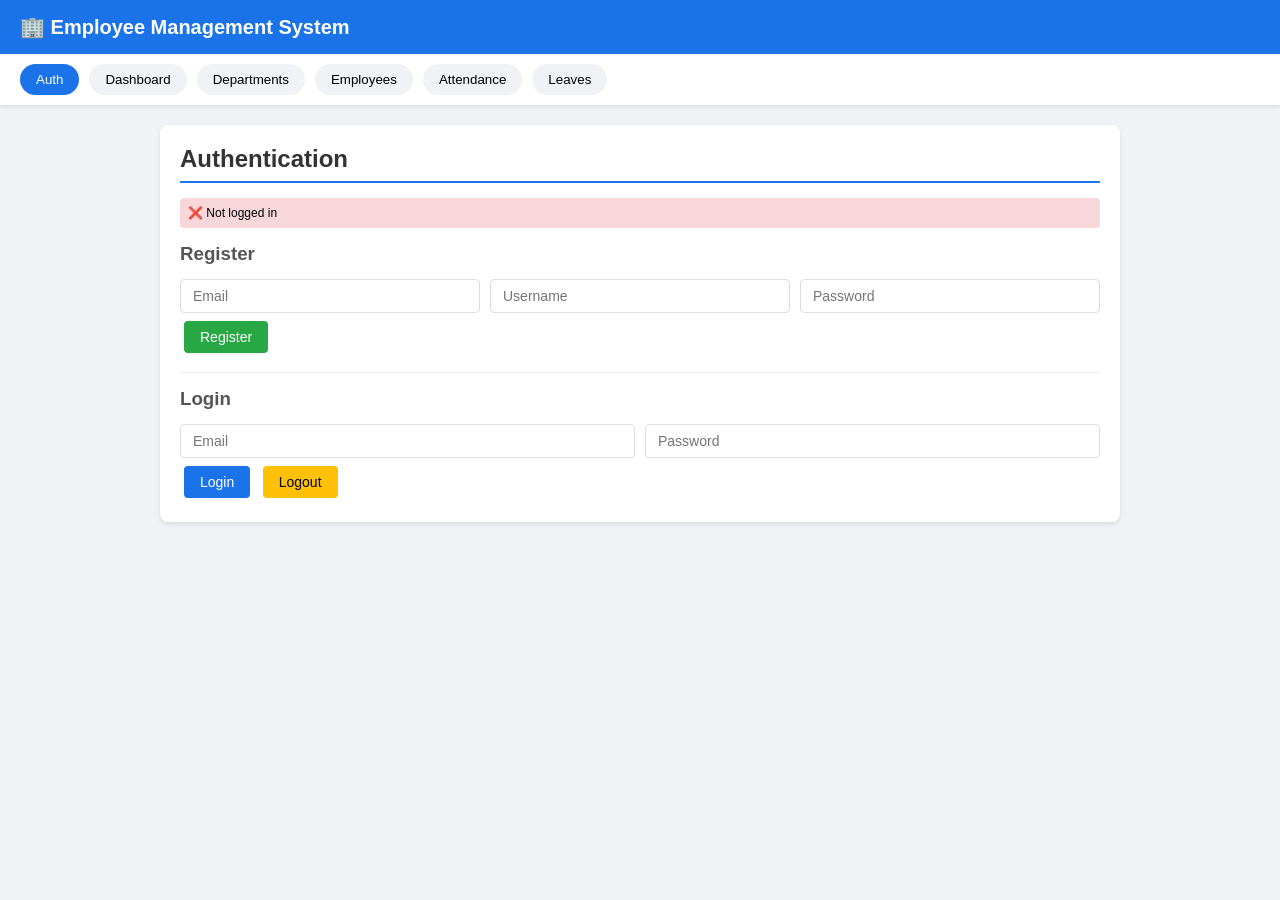
==== frontend/index.html @ 9f0d6f22 "Frontend complete with employee/dept reference, pagination added to departments, leaves, employees w" ====
<!DOCTYPE html>
<html lang="en">
<head>
    <meta charset="UTF-8">
    <meta name="viewport" content="width=device-width, initial-scale=1.0">
    <title>Employee Management System</title>
    <style>
        * { box-sizing: border-box; margin: 0; padding: 0; }
        body { font-family: Arial, sans-serif; background: #f0f2f5; }
        .header { background: #1a73e8; color: white; padding: 15px 20px; }
        .header h1 { font-size: 20px; }
        nav { background: #fff; padding: 10px 20px; box-shadow: 0 2px 4px rgba(0,0,0,0.1); display: flex; gap: 10px; flex-wrap: wrap; }
        nav button { background: #f0f2f5; border: none; padding: 8px 16px; border-radius: 20px; cursor: pointer; }
        nav button.active { background: #1a73e8; color: white; }
        .content { max-width: 1000px; margin: 20px auto; padding: 0 20px; }
        .card { background: white; padding: 20px; margin: 10px 0; border-radius: 8px; box-shadow: 0 2px 4px rgba(0,0,0,0.1); }
        .card h2 { margin-bottom: 15px; color: #333; border-bottom: 2px solid #1a73e8; padding-bottom: 8px; }
        .card h3 { margin: 15px 0 10px; color: #555; }
        input, select { width: 100%; padding: 8px 12px; margin: 4px 0; border: 1px solid #ddd; border-radius: 4px; font-size: 14px; }
        .btn { padding: 8px 16px; border: none; border-radius: 4px; cursor: pointer; font-size: 14px; margin: 4px; }
        .btn-primary { background: #1a73e8; color: white; }
        .btn-success { background: #28a745; color: white; }
        .btn-danger { background: #dc3545; color: white; }
        .btn-warning { background: #ffc107; color: black; }
        .btn-info { background: #17a2b8; color: white; }
        .result { background: #f8f9fa; padding: 12px; margin: 10px 0; border-radius: 4px; white-space: pre-wrap; font-family: monospace; font-size: 12px; max-height: 300px; overflow-y: auto; }
        .reference { background: #e8f4f8; padding: 12px; margin: 10px 0; border-radius: 4px; font-family: monospace; font-size: 12px; border-left: 4px solid #17a2b8; }
        .error { border-left: 4px solid red; }
        .success { border-left: 4px solid green; }
        .hidden { display: none; }
        .row { display: flex; gap: 10px; }
        .row input, .row select { flex: 1; }
        .token-status { background: #d4edda; padding: 8px; border-radius: 4px; margin: 5px 0; font-size: 12px; }
        .token-status.no-token { background: #f8d7da; }
        hr { margin: 15px 0; border: none; border-top: 1px solid #eee; }
    </style>
</head>
<body>

<div class="header">
    <h1>🏢 Employee Management System</h1>
</div>

<nav>
    <button onclick="showSection('auth')" class="active" id="nav-auth">Auth</button>
    <button onclick="showSection('dashboard')" id="nav-dashboard">Dashboard</button>
    <button onclick="showSection('departments')" id="nav-departments">Departments</button>
    <button onclick="showSection('employees')" id="nav-employees">Employees</button>
    <button onclick="showSection('attendance')" id="nav-attendance">Attendance</button>
    <button onclick="showSection('leaves')" id="nav-leaves">Leaves</button>
</nav>

<div class="content">

<!-- AUTH SECTION -->
<div id="auth" class="card">
    <h2>Authentication</h2>
    <div id="token-display" class="token-status no-token">❌ Not logged in</div>

    <h3>Register</h3>
    <div class="row">
        <input type="email" id="reg-email" placeholder="Email">
        <input type="text" id="reg-username" placeholder="Username">
        <input type="password" id="reg-password" placeholder="Password">
    </div>
    <button class="btn btn-success" onclick="register()">Register</button>
    <div id="reg-result" class="result hidden"></div>

    <hr>

    <h3>Login</h3>
    <div class="row">
        <input type="email" id="login-email" placeholder="Email">
        <input type="password" id="login-password" placeholder="Password">
    </div>
    <button class="btn btn-primary" onclick="login()">Login</button>
    <button class="btn btn-warning" onclick="logout()">Logout</button>
    <div id="login-result" class="result hidden"></div>
</div>

<!-- DASHBOARD SECTION -->
<div id="dashboard" class="card hidden">
    <h2>Dashboard</h2>
    <button class="btn btn-primary" onclick="getDashboard()">Load Dashboard</button>
    <div id="dashboard-result" class="result hidden"></div>
</div>

<!-- DEPARTMENTS SECTION -->
<div id="departments" class="card hidden">
    <h2>Departments</h2>

    <h3>📋 Department Reference (auto-loads when logged in)</h3>
    <div id="dept-reference" class="reference">Login to see departments</div>

    <hr>
    <h3>Get All Departments</h3>
    <button class="btn btn-info" onclick="getDepartments()">Get All</button>
    <div id="dept-all-result" class="result hidden"></div>

    <hr>
    <h3>Get Department by ID</h3>
    <div class="row">
        <input type="number" id="dept-get-id" placeholder="Department ID">
        <button class="btn btn-info" onclick="getDepartmentById()">Get</button>
    </div>
    <div id="dept-get-result" class="result hidden"></div>

    <hr>
    <h3>Create Department (Admin only)</h3>
    <input type="text" id="dept-name" placeholder="Department Name">
    <input type="text" id="dept-desc" placeholder="Description (optional)">
    <button class="btn btn-success" onclick="createDepartment()">Create</button>
    <div id="dept-create-result" class="result hidden"></div>

    <hr>
    <h3>Update Department (Admin only)</h3>
    <div class="row">
        <input type="number" id="dept-update-id" placeholder="Department ID">
        <input type="text" id="dept-update-name" placeholder="New Name">
        <input type="text" id="dept-update-desc" placeholder="New Description">
    </div>
    <button class="btn btn-warning" onclick="updateDepartment()">Update</button>
    <div id="dept-update-result" class="result hidden"></div>

    <hr>
    <h3>Delete Department (Admin only)</h3>
    <div class="row">
        <input type="number" id="dept-delete-id" placeholder="Department ID">
        <button class="btn btn-danger" onclick="deleteDepartment()">Delete</button>
    </div>
    <div id="dept-delete-result" class="result hidden"></div>
</div>

<!-- EMPLOYEES SECTION -->
<div id="employees" class="card hidden">
    <h2>Employees</h2>

    <h3>📋 Employee Reference (auto-loads when logged in)</h3>
    <div id="emp-reference-main" class="reference">Login to see employees</div>

    <hr>
    <h3>Get All / Search</h3>
    <div class="row">
        <input type="text" id="emp-search-name" placeholder="Search by name (optional)">
        <input type="number" id="emp-search-dept" placeholder="Filter by dept ID (optional)">
        <button class="btn btn-info" onclick="getEmployees()">Search</button>
    </div>
    <div id="emp-all-result" class="result hidden"></div>

    <hr>
    <h3>Get Employee by ID</h3>
    <div class="row">
        <input type="number" id="emp-get-id" placeholder="Employee ID">
        <button class="btn btn-info" onclick="getEmployeeById()">Get</button>
    </div>
    <div id="emp-get-result" class="result hidden"></div>

    <hr>
    <h3>Create Employee (Login required)</h3>
    <div class="row">
        <input type="text" id="emp-firstname" placeholder="First Name">
        <input type="text" id="emp-lastname" placeholder="Last Name">
    </div>
    <div class="row">
        <input type="email" id="emp-email" placeholder="Email">
        <input type="text" id="emp-position" placeholder="Position">
    </div>
    <div class="row">
        <input type="number" id="emp-salary" placeholder="Salary (optional)">
        <input type="number" id="emp-deptid" placeholder="Department ID (optional)">
        <input type="date" id="emp-hiredate">
    </div>
    <button class="btn btn-success" onclick="createEmployee()">Create Employee</button>
    <div id="emp-create-result" class="result hidden"></div>

    <hr>
    <h3>Update Employee (Login required)</h3>
    <input type="number" id="emp-update-id" placeholder="Employee ID">
    <div class="row">
        <input type="text" id="emp-update-position" placeholder="New Position">
        <input type="number" id="emp-update-salary" placeholder="New Salary">
    </div>
    <button class="btn btn-warning" onclick="updateEmployee()">Update</button>
    <div id="emp-update-result" class="result hidden"></div>

    <hr>
    <h3>Delete Employee (Admin only)</h3>
    <div class="row">
        <input type="number" id="emp-delete-id" placeholder="Employee ID">
        <button class="btn btn-danger" onclick="deleteEmployee()">Delete</button>
    </div>
    <div id="emp-delete-result" class="result hidden"></div>
</div>

<!-- ATTENDANCE SECTION -->
<div id="attendance" class="card hidden">
    <h2>Attendance</h2>

    <h3>📋 Employee Reference (auto-loads when logged in)</h3>
    <div id="emp-reference-att" class="reference">Login to see employees</div>

    <hr>
    <h3>Get All Attendance</h3>
    <div class="row">
        <input type="number" id="att-filter-emp" placeholder="Filter by Employee ID">
        <input type="date" id="att-filter-date">
        <button class="btn btn-info" onclick="getAttendance()">Get</button>
    </div>
    <div id="att-all-result" class="result hidden"></div>

    <hr>
    <h3>Mark Attendance — Today Only (Login required)</h3>
    <div class="row">
        <input type="number" id="att-empid" placeholder="Employee ID">
        <input type="time" id="att-checkin" placeholder="Check In Time">
    </div>
    <select id="att-status">
        <option value="present">Present</option>
        <option value="absent">Absent</option>
        <option value="half_day">Half Day</option>
        <option value="work_from_home">Work From Home</option>
    </select>
    <button class="btn btn-success" onclick="markAttendance()">Mark Attendance</button>
    <div id="att-create-result" class="result hidden"></div>

    <hr>
    <h3>Update Check Out Time (Login required)</h3>
    <div class="row">
        <input type="number" id="att-update-id" placeholder="Attendance ID">
        <input type="time" id="att-checkout" placeholder="Check Out Time">
    </div>
    <button class="btn btn-warning" onclick="updateAttendance()">Update Check Out</button>
    <div id="att-update-result" class="result hidden"></div>

    <hr>
    <h3>Delete Attendance (Admin only)</h3>
    <div class="row">
        <input type="number" id="att-delete-id" placeholder="Attendance ID">
        <button class="btn btn-danger" onclick="deleteAttendance()">Delete</button>
    </div>
    <div id="att-delete-result" class="result hidden"></div>
</div>

<!-- LEAVES SECTION -->
<div id="leaves" class="card hidden">
    <h2>Leave Requests</h2>

    <h3>📋 Employee Reference (auto-loads when logged in)</h3>
    <div id="emp-reference-leave" class="reference">Login to see employees</div>

    <hr>
    <h3>Get All Leaves</h3>
    <div class="row">
        <input type="number" id="leave-filter-emp" placeholder="Filter by Employee ID">
        <select id="leave-filter-status">
            <option value="">All Status</option>
            <option value="pending">Pending</option>
            <option value="approved">Approved</option>
            <option value="rejected">Rejected</option>
        </select>
        <button class="btn btn-info" onclick="getLeaves()">Get</button>
    </div>
    <div id="leave-all-result" class="result hidden"></div>

    <hr>
    <h3>Request Leave (Login required)</h3>
    <input type="number" id="leave-empid" placeholder="Employee ID">
    <select id="leave-type">
        <option value="sick">Sick Leave</option>
        <option value="casual">Casual Leave</option>
        <option value="annual">Annual Leave</option>
    </select>
    <div class="row">
        <input type="date" id="leave-start" placeholder="Start Date">
        <input type="date" id="leave-end" placeholder="End Date">
    </div>
    <input type="text" id="leave-reason" placeholder="Reason (optional)">
    <button class="btn btn-success" onclick="createLeave()">Submit Request</button>
    <div id="leave-create-result" class="result hidden"></div>

    <hr>
    <h3>Approve / Reject Leave (Admin only)</h3>
    <div class="row">
        <input type="number" id="leave-update-id" placeholder="Leave ID">
        <select id="leave-update-status">
            <option value="approved">Approve</option>
            <option value="rejected">Reject</option>
            <option value="pending">Set Pending</option>
        </select>
    </div>
    <button class="btn btn-warning" onclick="updateLeave()">Update Status</button>
    <div id="leave-update-result" class="result hidden"></div>

    <hr>
    <h3>Delete Leave (Admin only)</h3>
    <div class="row">
        <input type="number" id="leave-delete-id" placeholder="Leave ID">
        <button class="btn btn-danger" onclick="deleteLeave()">Delete</button>
    </div>
    <div id="leave-delete-result" class="result hidden"></div>
</div>

</div>

<script>
const API = 'http://localhost:8000';
let token = '';

function showSection(id) {
    document.querySelectorAll('.content > .card').forEach(c => c.classList.add('hidden'));
    document.getElementById(id).classList.remove('hidden');
    document.querySelectorAll('nav button').forEach(b => b.classList.remove('active'));
    document.getElementById('nav-' + id).classList.add('active');
    if (id === 'attendance') loadEmpReference('emp-reference-att');
    if (id === 'leaves') loadEmpReference('emp-reference-leave');
    if (id === 'employees') loadEmpReference('emp-reference-main');
    if (id === 'departments') loadDeptReference();
}

function showResult(id, data, isError = false) {
    const el = document.getElementById(id);
    el.classList.remove('hidden');
    el.textContent = JSON.stringify(data, null, 2);
    el.className = 'result ' + (isError ? 'error' : 'success');
}

function updateTokenStatus() {
    const el = document.getElementById('token-display');
    if (token) {
        el.textContent = '✅ Logged in — token active';
        el.className = 'token-status';
    } else {
        el.textContent = '❌ Not logged in';
        el.className = 'token-status no-token';
    }
}

function authHeaders() {
    return {
        'Content-Type': 'application/json',
        'Authorization': `Bearer ${token}`
    };
}

function logout() {
    token = '';
    updateTokenStatus();
    showResult('login-result', {message: 'Logged out successfully'});
}

async function loadEmpReference(elementId) {
    if (!token) {
        document.getElementById(elementId).textContent = 'Login to see employee list';
        return;
    }
    try {
        const res = await fetch(`${API}/employees/`);
        const data = await res.json();
        document.getElementById(elementId).textContent =
            data.map(e => `ID:${e.id} — ${e.first_name} ${e.last_name} | ${e.position || 'N/A'} | Dept:${e.department_id || 'N/A'}`).join('\n');
    } catch(e) {}
}

async function loadDeptReference() {
    if (!token) {
        document.getElementById('dept-reference').textContent = 'Login to see department list';
        return;
    }
    try {
        const res = await fetch(`${API}/departments/`);
        const data = await res.json();
        document.getElementById('dept-reference').textContent =
            data.map(d => `ID:${d.id} — ${d.name}`).join('\n');
    } catch(e) {}
}

// AUTH
async function register() {
    const body = {
        email: document.getElementById('reg-email').value,
        username: document.getElementById('reg-username').value,
        password: document.getElementById('reg-password').value
    };
    try {
        const res = await fetch(`${API}/auth/register`, {
            method: 'POST',
            headers: {'Content-Type': 'application/json'},
            body: JSON.stringify(body)
        });
        showResult('reg-result', await res.json(), !res.ok);
    } catch(e) { showResult('reg-result', {error: e.message}, true); }
}

async function login() {
    const body = {
        email: document.getElementById('login-email').value,
        password: document.getElementById('login-password').value
    };
    try {
        const res = await fetch(`${API}/auth/login`, {
            method: 'POST',
            headers: {'Content-Type': 'application/json'},
            body: JSON.stringify(body)
        });
        const data = await res.json();
        if (res.ok) {
            token = data.access_token;
            updateTokenStatus();
            showResult('login-result', {message: 'Login successful — token saved'});
        } else {
            showResult('login-result', data, true);
        }
    } catch(e) { showResult('login-result', {error: e.message}, true); }
}

// DASHBOARD
async function getDashboard() {
    try {
        const res = await fetch(`${API}/dashboard/`, {headers: authHeaders()});
        showResult('dashboard-result', await res.json(), !res.ok);
    } catch(e) { showResult('dashboard-result', {error: e.message}, true); }
}

// DEPARTMENTS
async function getDepartments() {
    try {
        const res = await fetch(`${API}/departments/`);
        showResult('dept-all-result', await res.json(), !res.ok);
    } catch(e) { showResult('dept-all-result', {error: e.message}, true); }
}

async function getDepartmentById() {
    const id = document.getElementById('dept-get-id').value;
    try {
        const res = await fetch(`${API}/departments/${id}`);
        showResult('dept-get-result', await res.json(), !res.ok);
    } catch(e) { showResult('dept-get-result', {error: e.message}, true); }
}

async function createDepartment() {
    const body = {
        name: document.getElementById('dept-name').value,
        description: document.getElementById('dept-desc').value
    };
    try {
        const res = await fetch(`${API}/departments/`, {
            method: 'POST', headers: authHeaders(), body: JSON.stringify(body)
        });
        const data = await res.json();
        showResult('dept-create-result', data, !res.ok);
        if (res.ok) loadDeptReference();
    } catch(e) { showResult('dept-create-result', {error: e.message}, true); }
}

async function updateDepartment() {
    const id = document.getElementById('dept-update-id').value;
    const body = {};
    const name = document.getElementById('dept-update-name').value;
    const desc = document.getElementById('dept-update-desc').value;
    if (name) body.name = name;
    if (desc) body.description = desc;
    try {
        const res = await fetch(`${API}/departments/${id}`, {
            method: 'PUT', headers: authHeaders(), body: JSON.stringify(body)
        });
        showResult('dept-update-result', await res.json(), !res.ok);
    } catch(e) { showResult('dept-update-result', {error: e.message}, true); }
}

async function deleteDepartment() {
    const id = document.getElementById('dept-delete-id').value;
    try {
        const res = await fetch(`${API}/departments/${id}`, {
            method: 'DELETE', headers: authHeaders()
        });
        showResult('dept-delete-result', await res.json(), !res.ok);
    } catch(e) { showResult('dept-delete-result', {error: e.message}, true); }
}

// EMPLOYEES
async function getEmployees() {
    const name = document.getElementById('emp-search-name').value;
    const dept = document.getElementById('emp-search-dept').value;
    let url = `${API}/employees/?`;
    if (name) url += `name=${name}&`;
    if (dept) url += `department_id=${dept}`;
    try {
        const res = await fetch(url);
        showResult('emp-all-result', await res.json(), !res.ok);
    } catch(e) { showResult('emp-all-result', {error: e.message}, true); }
}

async function getEmployeeById() {
    const id = document.getElementById('emp-get-id').value;
    try {
        const res = await fetch(`${API}/employees/${id}`);
        showResult('emp-get-result', await res.json(), !res.ok);
    } catch(e) { showResult('emp-get-result', {error: e.message}, true); }
}

async function createEmployee() {
    const body = {
        first_name: document.getElementById('emp-firstname').value,
        last_name: document.getElementById('emp-lastname').value,
        email: document.getElementById('emp-email').value,
        position: document.getElementById('emp-position').value,
    };
    const salary = document.getElementById('emp-salary').value;
    const dept = document.getElementById('emp-deptid').value;
    const hire = document.getElementById('emp-hiredate').value;
    if (salary) body.salary = parseInt(salary);
    if (dept) body.department_id = parseInt(dept);
    if (hire) body.hire_date = hire;
    try {
        const res = await fetch(`${API}/employees/`, {
            method: 'POST', headers: authHeaders(), body: JSON.stringify(body)
        });
        const data = await res.json();
        showResult('emp-create-result', data, !res.ok);
        if (res.ok) loadEmpReference('emp-reference-main');
    } catch(e) { showResult('emp-create-result', {error: e.message}, true); }
}

async function updateEmployee() {
    const id = document.getElementById('emp-update-id').value;
    const body = {};
    const pos = document.getElementById('emp-update-position').value;
    const sal = document.getElementById('emp-update-salary').value;
    if (pos) body.position = pos;
    if (sal) body.salary = parseInt(sal);
    try {
        const res = await fetch(`${API}/employees/${id}`, {
            method: 'PUT', headers: authHeaders(), body: JSON.stringify(body)
        });
        showResult('emp-update-result', await res.json(), !res.ok);
    } catch(e) { showResult('emp-update-result', {error: e.message}, true); }
}

async function deleteEmployee() {
    const id = document.getElementById('emp-delete-id').value;
    try {
        const res = await fetch(`${API}/employees/${id}`, {
            method: 'DELETE', headers: authHeaders()
        });
        showResult('emp-delete-result', await res.json(), !res.ok);
    } catch(e) { showResult('emp-delete-result', {error: e.message}, true); }
}

// ATTENDANCE
async function getAttendance() {
    const emp = document.getElementById('att-filter-emp').value;
    const date = document.getElementById('att-filter-date').value;
    let url = `${API}/attendance/?`;
    if (emp) url += `employee_id=${emp}&`;
    if (date) url += `date_filter=${date}`;
    try {
        const res = await fetch(url, {headers: authHeaders()});
        showResult('att-all-result', await res.json(), !res.ok);
    } catch(e) { showResult('att-all-result', {error: e.message}, true); }
}

async function markAttendance() {
    const today = new Date().toISOString().split('T')[0];
    const body = {
        employee_id: parseInt(document.getElementById('att-empid').value),
        date: today,
        check_in: document.getElementById('att-checkin').value + ':00',
        status: document.getElementById('att-status').value
    };
    try {
        const res = await fetch(`${API}/attendance/`, {
            method: 'POST', headers: authHeaders(), body: JSON.stringify(body)
        });
        showResult('att-create-result', await res.json(), !res.ok);
    } catch(e) { showResult('att-create-result', {error: e.message}, true); }
}

async function updateAttendance() {
    const id = document.getElementById('att-update-id').value;
    const checkout = document.getElementById('att-checkout').value;
    const body = { check_out: checkout + ':00' };
    try {
        const res = await fetch(`${API}/attendance/${id}`, {
            method: 'PUT', headers: authHeaders(), body: JSON.stringify(body)
        });
        showResult('att-update-result', await res.json(), !res.ok);
    } catch(e) { showResult('att-update-result', {error: e.message}, true); }
}

async function deleteAttendance() {
    const id = document.getElementById('att-delete-id').value;
    try {
        const res = await fetch(`${API}/attendance/${id}`, {
            method: 'DELETE', headers: authHeaders()
        });
        showResult('att-delete-result', await res.json(), !res.ok);
    } catch(e) { showResult('att-delete-result', {error: e.message}, true); }
}

// LEAVES
async function getLeaves() {
    const emp = document.getElementById('leave-filter-emp').value;
    const status = document.getElementById('leave-filter-status').value;
    let url = `${API}/leaves/?`;
    if (emp) url += `employee_id=${emp}&`;
    if (status) url += `status=${status}`;
    try {
        const res = await fetch(url, {headers: authHeaders()});
        showResult('leave-all-result', await res.json(), !res.ok);
    } catch(e) { showResult('leave-all-result', {error: e.message}, true); }
}

async function createLeave() {
    const body = {
        employee_id: parseInt(document.getElementById('leave-empid').value),
        leave_type: document.getElementById('leave-type').value,
        start_date: document.getElementById('leave-start').value,
        end_date: document.getElementById('leave-end').value,
        reason: document.getElementById('leave-reason').value
    };
    try {
        const res = await fetch(`${API}/leaves/`, {
            method: 'POST', headers: authHeaders(), body: JSON.stringify(body)
        });
        showResult('leave-create-result', await res.json(), !res.ok);
    } catch(e) { showResult('leave-create-result', {error: e.message}, true); }
}

async function updateLeave() {
    const id = document.getElementById('leave-update-id').value;
    const body = {status: document.getElementById('leave-update-status').value};
    try {
        const res = await fetch(`${API}/leaves/${id}`, {
            method: 'PUT', headers: authHeaders(), body: JSON.stringify(body)
        });
        showResult('leave-update-result', await res.json(), !res.ok);
    } catch(e) { showResult('leave-update-result', {error: e.message}, true); }
}

async function deleteLeave() {
    const id = document.getElementById('leave-delete-id').value;
    try {
        const res = await fetch(`${API}/leaves/${id}`, {
            method: 'DELETE', headers: authHeaders()
        });
        showResult('leave-delete-result', await res.json(), !res.ok);
    } catch(e) { showResult('leave-delete-result', {error: e.message}, true); }
}

showSection('auth');
</script>
</body>
</html>
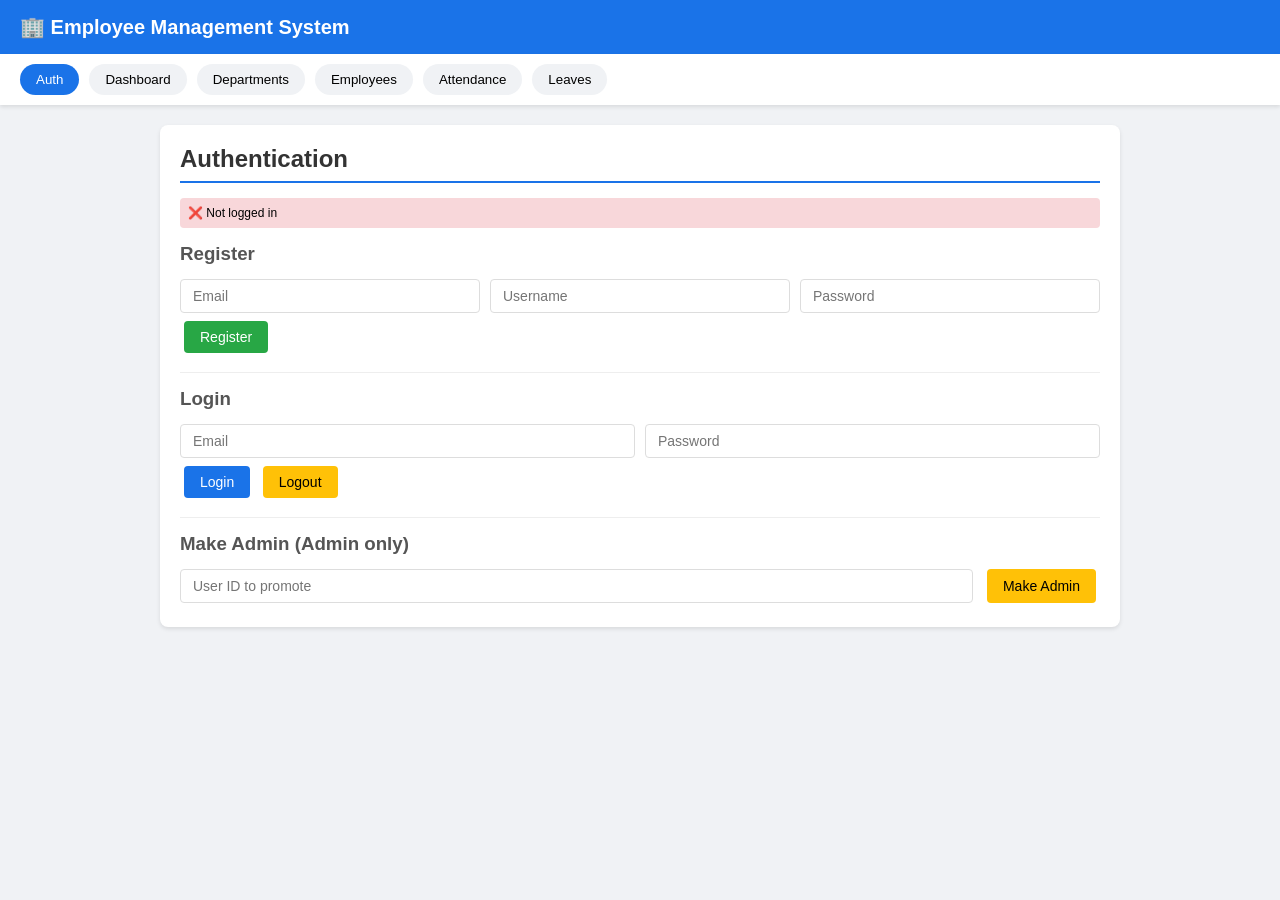
==== commit 828ec059: "Added validations - phone format, leave type, attendance status admin-only, employee leave self-canc" ====
--- a/frontend/index.html
+++ b/frontend/index.html
@@ -75,6 +75,15 @@
     </div>
     <button class="btn btn-primary" onclick="login()">Login</button>
     <button class="btn btn-warning" onclick="logout()">Logout</button>
+<div id="login-result" class="result hidden"></div>
+
+<hr>
+<h3>Make Admin (Admin only)</h3>
+<div class="row">
+    <input type="number" id="make-admin-id" placeholder="User ID to promote">
+    <button class="btn btn-warning" onclick="makeAdmin()">Make Admin</button>
+</div>
+<div id="make-admin-result" class="result hidden"></div>
     <div id="login-result" class="result hidden"></div>
 </div>
 
@@ -323,10 +332,35 @@
     el.textContent = JSON.stringify(data, null, 2);
     el.className = 'result ' + (isError ? 'error' : 'success');
 }
-
+async function apiCall(url, options = {}) {
+    try {
+        const response = await fetch(url, options);
+        if (response.status === 401) {
+            token = '';
+            updateTokenStatus();
+            alert('Session expired. Please login again.');
+            showSection('auth');
+            return null;
+        }
+        return response;
+    } catch(e) {
+        return null;
+    }
+}
 function updateTokenStatus() {
     const el = document.getElementById('token-display');
     if (token) {
+        // check if token expired
+        try {
+            const payload = JSON.parse(atob(token.split('.')[1]));
+            const expiry = payload.exp * 1000;
+            if (Date.now() > expiry) {
+                token = '';
+                el.textContent = '❌ Session expired — please login again';
+                el.className = 'token-status no-token';
+                return;
+            }
+        } catch(e) {}
         el.textContent = '✅ Logged in — token active';
         el.className = 'token-status';
     } else {
@@ -346,6 +380,18 @@
     token = '';
     updateTokenStatus();
     showResult('login-result', {message: 'Logged out successfully'});
+}
+async function makeAdmin() {
+    const id = document.getElementById('make-admin-id').value;
+    try {
+        const res = await fetch(`${API}/auth/make-admin/${id}`, {
+            method: 'POST',
+            headers: authHeaders()
+        });
+        showResult('make-admin-result', await res.json(), !res.ok);
+    } catch(e) {
+        showResult('make-admin-result', {error: e.message}, true);
+    }
 }
 
 async function loadEmpReference(elementId) {
@@ -431,11 +477,16 @@
 
 async function getDepartmentById() {
     const id = document.getElementById('dept-get-id').value;
+    if (!id) {
+        showResult('dept-get-result', {error: 'Please enter a department ID'}, true);
+        return;
+    }
     try {
         const res = await fetch(`${API}/departments/${id}`);
         showResult('dept-get-result', await res.json(), !res.ok);
     } catch(e) { showResult('dept-get-result', {error: e.message}, true); }
 }
+
 
 async function createDepartment() {
     const body = {
@@ -492,11 +543,16 @@
 
 async function getEmployeeById() {
     const id = document.getElementById('emp-get-id').value;
+    if (!id) {
+        showResult('emp-get-result', {error: 'Please enter an employee ID'}, true);
+        return;
+    }
     try {
         const res = await fetch(`${API}/employees/${id}`);
         showResult('emp-get-result', await res.json(), !res.ok);
     } catch(e) { showResult('emp-get-result', {error: e.message}, true); }
 }
+
 
 async function createEmployee() {
     const body = {
@@ -648,6 +704,9 @@
 }
 
 showSection('auth');
+setInterval(() => {
+    updateTokenStatus();
+}, 60000);
 </script>
 </body>
 </html>
